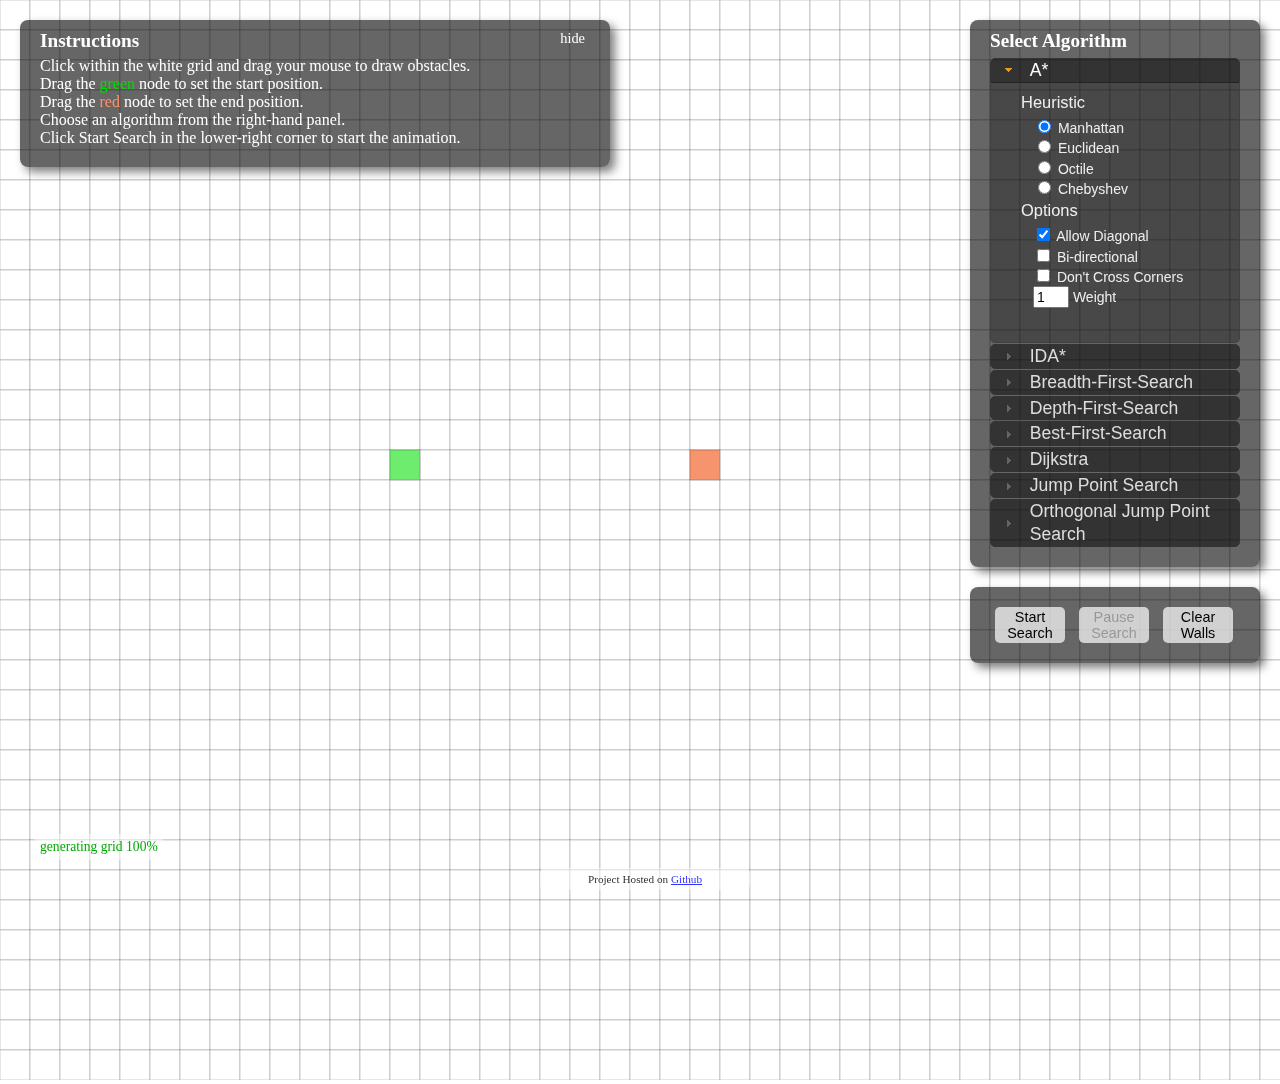
==== visual/index.html @ 8f756c2e "Add files via upload" ====
<!DOCTYPE HTML>
<html lang="en">
  <head>
    <meta charset="UTF-8">
    <title>PathFinding.js</title>

    <link rel="stylesheet" href="./css/style.css" />
    <link rel="stylesheet" href="./lib/themes/jquery.ui.all.css" />

    <script type="text/javascript" src="./lib/raphael-min.js"></script>
    <script type="text/javascript" src="./lib/es5-shim.min.js"></script>
    <script type="text/javascript" src="./lib/jquery-1.7.2.min.js"></script>
    <script type="text/javascript" src="./lib/state-machine.min.js"></script>
    <script type="text/javascript" src="./lib/async.min.js"></script>

    <script type="text/javascript" src="./lib/ui/jquery.ui.core.min.js"></script>
    <script type="text/javascript" src="./lib/ui/jquery.ui.widget.min.js"></script>
    <script type="text/javascript" src="./lib/ui/jquery.ui.mouse.min.js"></script>
    <script type="text/javascript" src="./lib/ui/jquery.ui.draggable.min.js"></script>
    <script type="text/javascript" src="./lib/ui/jquery.ui.accordion.min.js"></script>
    <script type="text/javascript" src="./lib/ui/jquery.ui.slider.min.js"></script>

    <script type="text/javascript" src="./lib/pathfinding-browser.min.js"></script>

    <script type="text/javascript" src="./js/view.js"></script>
    <script type="text/javascript" src="./js/controller.js"></script>
    <script type="text/javascript" src="./js/panel.js"></script>
    <script type="text/javascript" src="./js/main.js"></script>
  </head>
  <body>
    <div id="draw_area"></div>

    <div id="instructions_panel" class="panel">
      <header>
        <h2 class="header_title">Instructions</h2>
        <span id="hide_instructions">hide</span>
      </header>
      Click within the <span class="white">white</span> grid and drag your mouse to draw obstacles. <br>
      Drag the <span class="green">green</span> node to set the start position. <br>
      Drag the <span class="red">red</span> node to set the end position. <br>
      Choose an algorithm from the right-hand panel. <br>
      Click Start Search in the lower-right corner to start the animation.
    </div>

    <div id="algorithm_panel" class="panel right_panel">
      <header><h2 class="header_title">Select Algorithm</h2></header>

      <div class="accordion">
        <h3 id="astar_header"><a href="#">A*</a></h3>
        <div id="astar_section" class="finder_section">
          <header class="option_header">
            <h3>Heuristic</h3>
          </header>
          <div id="astar_heuristic" class="sub_options">
            <input type="radio" name="astar_heuristic" value="manhattan" checked />
            <label class="option_label">Manhattan</label> <br>
            <input type="radio" name="astar_heuristic" value="euclidean"/>
            <label class="option_label">Euclidean</label> <br>
            <input type="radio" name="astar_heuristic" value="octile"/>
            <label class="option_label">Octile</label> <br>
            <input type="radio" name="astar_heuristic" value="chebyshev"/>
            <label class="option_label">Chebyshev</label> <br>
          </div>

          <header class="option_header">
            <h3>Options</h3>
          </header>
          <div class="optional sub_options">
            <input type="checkbox" class="allow_diagonal" checked>
            <label class="option_label">Allow Diagonal</label> <br>
            <input type="checkbox" class="bi-directional">
            <label class="option_label">Bi-directional</label> <br>
            <input type="checkbox" class="dont_cross_corners">
            <label class="option_label">Don't Cross Corners</label> <br>
            <input class="spinner" name="astar_weight" value="1">
            <label class="option_label">Weight</label> <br>
          </div>
        </div>

        <h3 id="ida_header"><a href="#">IDA*</a></h3>
        <div id="ida_section" class="finder_section">
          <header class="option_header">
            <h3>Heuristic</h3>
          </header>
          <div id="ida_heuristic" class="sub_options">
            <input type="radio" name="ida_heuristic" value="manhattan" checked />
            <label class="option_label">Manhattan</label> <br>
            <input type="radio" name="ida_heuristic" value="euclidean"/>
            <label class="option_label">Euclidean</label> <br>
            <input type="radio" name="ida_heuristic" value="octile"/>
            <label class="option_label">Octile</label> <br>
            <input type="radio" name="ida_heuristic" value="chebyshev"/>
            <label class="option_label">Chebyshev</label> <br>
          </div>
          <header class="option_header">
            <h3>Options</h3>
          </header>
          <div class="optional sub_options">
            <input type="checkbox" class="allow_diagonal" checked>
            <label class="option_label">Allow Diagonal</label> <br>
            <input type="checkbox" class="dont_cross_corners">
            <label class="option_label">Don't Cross Corners</label> <br>
            <input class="spinner" name="astar_weight" value="1">
            <label class="option_label">Weight</label> <br>
            <input class="spinner" name="time_limit" value="10">
            <label class="option_label">Seconds limit</label> <br>
            <input type="checkbox" class="track_recursion" checked />
            <label class="option_label">Visualize recursion</label> <br>
          </div>
        </div>

        <h3 id="breadthfirst_header"><a href="#">Breadth-First-Search</a></h3>
        <div id="breadthfirst_section" class="finder_section">
          <header class="option_header">
            <h3>Options</h3>
          </header>
          <div class="optional sub_options">
            <input type="checkbox" class="allow_diagonal" checked>
            <label class="option_label">Allow Diagonal</label> <br>
            <input type="checkbox" class="bi-directional">
            <label class="option_label">Bi-directional</label> <br>
            <input type="checkbox" class="dont_cross_corners">
            <label class="option_label">Don't Cross Corners</label> <br>
          </div>
        </div>

        <h3 id="depthfirst_header"><a href="#">Depth-First-Search</a></h3>
        <div id="depthfirst_section" class="finder_section">
          <header class="option_header">
            <h3>Options</h3>
          </header>
          <div class="optional sub_options">
            <input type="checkbox" class="allow_diagonal" checked>
            <label class="option_label">Allow Diagonal</label> <br>
            <input type="checkbox" class="dont_cross_corners">
            <label class="option_label">Don't Cross Corners</label> <br>
          </div>
        </div>

        <h3 id="bestfirst_header"><a href="#">Best-First-Search</a></h3>
        <div id="bestfirst_section" class="finder_section">
          <header class="option_header">
            <h3>Heuristic</h3>
          </header>
          <div id="bestfirst_heuristic" class="sub_options">
            <input type="radio" name="bestfirst_heuristic" value="manhattan" checked />
            <label class="option_label">Manhattan</label> <br>
            <input type="radio" name="bestfirst_heuristic" value="euclidean"/>
            <label class="option_label">Euclidean</label> <br>
            <input type="radio" name="bestfirst_heuristic" value="octile"/>
            <label class="option_label">Octile</label> <br>
            <input type="radio" name="bestfirst_heuristic" value="chebyshev"/>
            <label class="option_label">Chebyshev</label> <br>
          </div>

          <header class="option_header">
            <h3>Options</h3>
          </header>
          <div class="optional sub_options">
            <input type="checkbox" class="allow_diagonal" checked>
            <label class="option_label">Allow Diagonal</label> <br>
            <input type="checkbox" class="bi-directional">
            <label class="option_label">Bi-directional</label> <br>
            <input type="checkbox" class="dont_cross_corners">
            <label class="option_label">Don't Cross Corners</label> <br>
          </div>
        </div>

        <h3 id="dijkstra_header"><a href="#">Dijkstra</a></h3>
        <div id="dijkstra_section" class="finder_section">
          <header class="option_header">
            <h3>Options</h3>
          </header>
          <div class="optional sub_options">
            <input type="checkbox" class="allow_diagonal" checked>
            <label class="option_label">Allow Diagonal</label> <br>
            <input type="checkbox" class="bi-directional">
            <label class="option_label">Bi-directional</label> <br>
            <input type="checkbox" class="dont_cross_corners">
            <label class="option_label">Don't Cross Corners</label> <br>
          </div>
        </div>

        <h3 id="jump_point_header"><a href="#">Jump Point Search</a></h3>
        <div id="jump_point_section" class="finder_section">
          <header class="option_header">
            <h3>Heuristic</h3>
          </header>
          <div id="jump_point_heuristic" class="sub_options">
            <input type="radio" name="jump_point_heuristic" value="manhattan" checked />
            <label class="option_label">Manhattan</label> <br>
            <input type="radio" name="jump_point_heuristic" value="euclidean"/>
            <label class="option_label">Euclidean</label> <br>
            <input type="radio" name="jump_point_heuristic" value="octile"/>
            <label class="option_label">Octile</label> <br>
            <input type="radio" name="jump_point_heuristic" value="chebyshev"/>
            <label class="option_label">Chebyshev</label> <br>
          </div>
          <header class="option_header">
            <h3>Options</h3>
          </header>
          <div class="optional sub_options">
            <input type="checkbox" class="track_recursion" checked>
            <label class="option_label">Visualize recursion</label> <br>
          </div>
        </div>

	<h3 id="orth_jump_point_header"><a href="#">Orthogonal Jump Point Search</a></h3>
        <div id="orth_jump_point_section" class="finder_section">
          <header class="option_header">
            <h3>Heuristic</h3>
          </header>
          <div id="orth_jump_point_heuristic" class="sub_options">
            <input type="radio" name="orth_jump_point_heuristic" value="manhattan" checked />
            <label class="option_label">Manhattan</label> <br>
            <input type="radio" name="orth_jump_point_heuristic" value="euclidean"/>
            <label class="option_label">Euclidean</label> <br>
            <input type="radio" name="orth_jump_point_heuristic" value="octile"/>
            <label class="option_label">Octile</label> <br>
            <input type="radio" name="orth_jump_point_heuristic" value="chebyshev"/>
            <label class="option_label">Chebyshev</label> <br>
          </div>
          <header class="option_header">
            <h3>Options</h3>
          </header>
          <div class="optional sub_options">
            <input type="checkbox" class="track_recursion" checked>
            <label class="option_label">Visualize recursion</label> <br>
          </div>
        </div>

      </div><!-- .accordion -->
    </div><!-- #algorithm_panel -->

    <div id="play_panel" class="panel right_panel">
      <button id="button1" class="control_button">Start Search</button>
      <button id="button2" class="control_button">Pause Search</button>
      <button id="button3" class="control_button">Clear Walls</button>
    </div>

    <div id="stats"></div>

    <footer>
      Project Hosted on <a href="http://github.com/qiao/PathFinding.js">Github</a>
    </footer>

  </body>
</html>
---- visual/css/style.css ----
body {
    padding: 0px;
    margin: 0px;
    overflow: hidden;
}

input {
    cursor: pointer;
}

h1, h2, h3, h4, h5, h6 {
    margin: 0px;
    padding: 0px;
    font-weight: normal;
}

.header_title {
    font-size: 120%;
    font-weight: bold;
    padding-bottom: 5px;
    margin-top: -10px;
}


.panel {
    position: fixed;
    padding: 20px;
    background-color: rgba(0, 0, 0, 0.6);
    color: #fff;
    border-radius: 8px;
    box-shadow: 5px 5px 10px rgba(0, 0, 0, 0.5);
    cursor: default;
}

.right_panel {
    width: 250px;
    right: 20px;
}

#algorithm_panel {
    right: 20px;
    top: 20px;
}

#instructions_panel {
    top: 20px;
    left: 20px;
    width: 550px;
}

#hide_instructions {
    position: absolute;
    right: 25px;
    top: 10px;
    font-size: 90%;
    cursor: pointer;
}

#hide_instruction:hover {
    color: #fff;
    text-decoration: underline;
}

.option_header {
    font-size: 80%;
    margin-left: 20px;
}

.option_label {
    cursor: pointer;
}

button {
    border: none;
    background: rgba(255, 255, 255, 0.7);
    border-radius: 5px;
    font-size: 90%;
    cursor: pointer;
    padding: 2px 8px;
    margin: 0 2%;
    width: 28%;
}

button:hover {
    background: rgba(255, 255, 255, 0.9);
}

.finder_section {
    border: solid 1px #ddd;
    border-radius: 5px;
    margin: 5px;
}

.sub_options {
    padding: 2px;
    font-size: 14px;
    margin: 2px 30px 0;
}

#stats {
    position: fixed;
    bottom: 40px;
    left: 35px;
    color: #0a0;
    font-size: 85%;
    padding: 5px;
    background: rgba(255, 255, 255, 0.5);
    border-radius: 5px;
}

a {
    color: #33f;
}

footer {
    color: #333;
    font-size: 70%;
    text-align: center;
    position: fixed;
    width: 200px;
    bottom: 10px;
    left: 50%;
    margin-left: -100px;
    background: rgba(255, 255, 255, 0.5);
    padding: 5px;
    border-radius: 5px;
}

.white {
    color: #fff;
}

.green {
    color: #0d0;
}

.red {
    color: #ff9166;
}

.spinner {
    width: 2em;
}
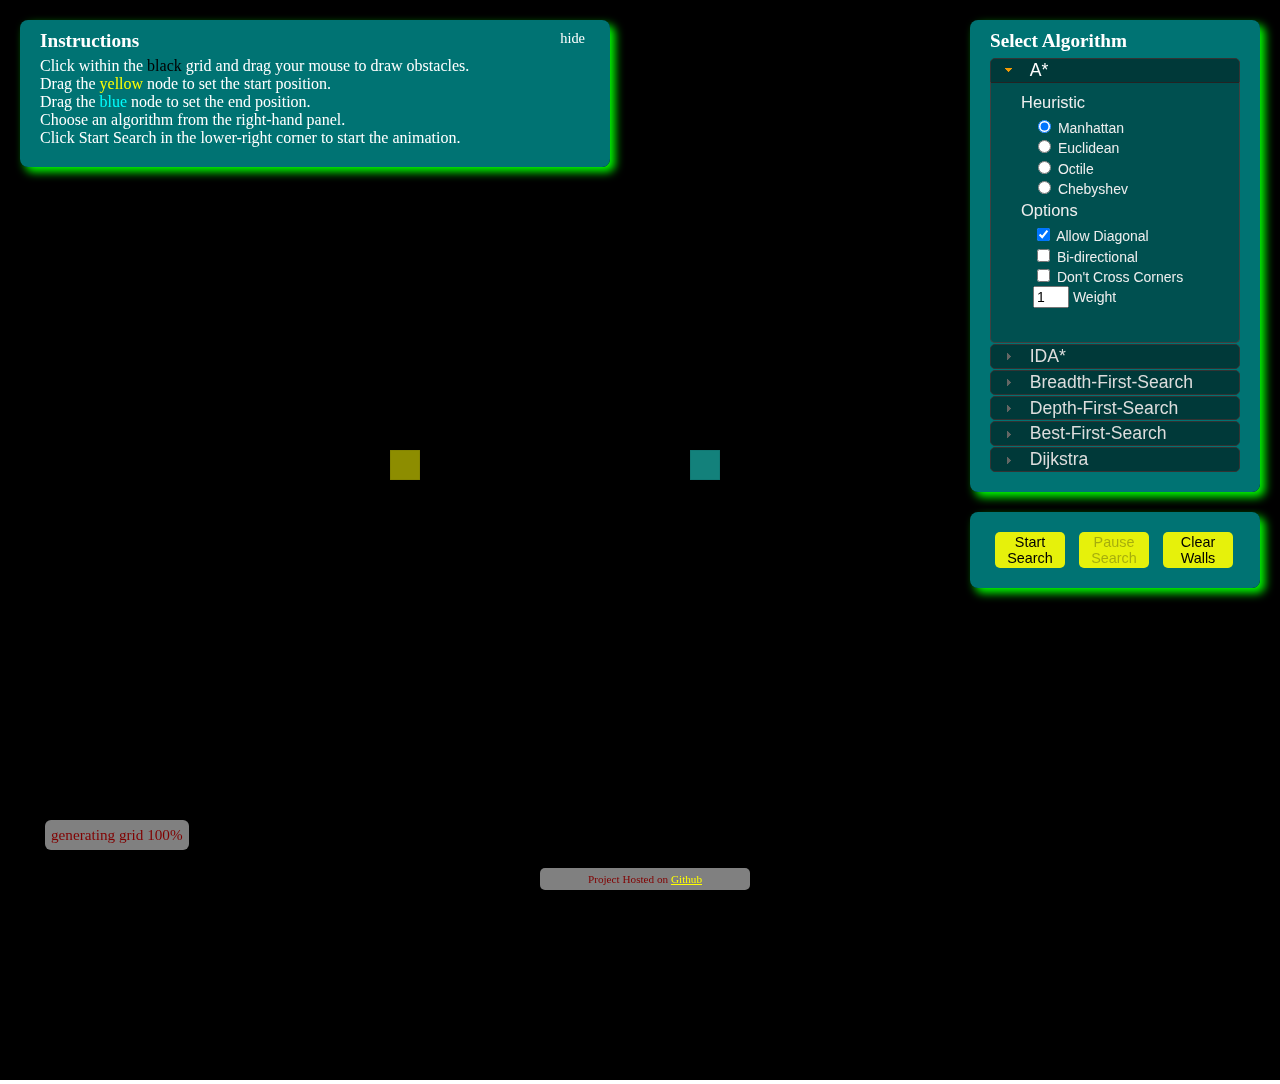
==== commit e802edd7: "Add files via upload" ====
--- a/visual/index.html
+++ b/visual/index.html
@@ -35,13 +35,13 @@
         <h2 class="header_title">Instructions</h2>
         <span id="hide_instructions">hide</span>
       </header>
-      Click within the <span class="white">white</span> grid and drag your mouse to draw obstacles. <br>
-      Drag the <span class="green">green</span> node to set the start position. <br>
-      Drag the <span class="red">red</span> node to set the end position. <br>
+      Click within the <span class="black">black</span> grid and drag your mouse to draw obstacles. <br>
+      Drag the <span class="yellow">yellow</span> node to set the start position. <br>
+      Drag the <span class="blue">blue</span> node to set the end position. <br>
       Choose an algorithm from the right-hand panel. <br>
       Click Start Search in the lower-right corner to start the animation.
     </div>
-
+    
     <div id="algorithm_panel" class="panel right_panel">
       <header><h2 class="header_title">Select Algorithm</h2></header>
 
@@ -181,53 +181,7 @@
           </div>
         </div>
 
-        <h3 id="jump_point_header"><a href="#">Jump Point Search</a></h3>
-        <div id="jump_point_section" class="finder_section">
-          <header class="option_header">
-            <h3>Heuristic</h3>
-          </header>
-          <div id="jump_point_heuristic" class="sub_options">
-            <input type="radio" name="jump_point_heuristic" value="manhattan" checked />
-            <label class="option_label">Manhattan</label> <br>
-            <input type="radio" name="jump_point_heuristic" value="euclidean"/>
-            <label class="option_label">Euclidean</label> <br>
-            <input type="radio" name="jump_point_heuristic" value="octile"/>
-            <label class="option_label">Octile</label> <br>
-            <input type="radio" name="jump_point_heuristic" value="chebyshev"/>
-            <label class="option_label">Chebyshev</label> <br>
-          </div>
-          <header class="option_header">
-            <h3>Options</h3>
-          </header>
-          <div class="optional sub_options">
-            <input type="checkbox" class="track_recursion" checked>
-            <label class="option_label">Visualize recursion</label> <br>
-          </div>
-        </div>
-
-	<h3 id="orth_jump_point_header"><a href="#">Orthogonal Jump Point Search</a></h3>
-        <div id="orth_jump_point_section" class="finder_section">
-          <header class="option_header">
-            <h3>Heuristic</h3>
-          </header>
-          <div id="orth_jump_point_heuristic" class="sub_options">
-            <input type="radio" name="orth_jump_point_heuristic" value="manhattan" checked />
-            <label class="option_label">Manhattan</label> <br>
-            <input type="radio" name="orth_jump_point_heuristic" value="euclidean"/>
-            <label class="option_label">Euclidean</label> <br>
-            <input type="radio" name="orth_jump_point_heuristic" value="octile"/>
-            <label class="option_label">Octile</label> <br>
-            <input type="radio" name="orth_jump_point_heuristic" value="chebyshev"/>
-            <label class="option_label">Chebyshev</label> <br>
-          </div>
-          <header class="option_header">
-            <h3>Options</h3>
-          </header>
-          <div class="optional sub_options">
-            <input type="checkbox" class="track_recursion" checked>
-            <label class="option_label">Visualize recursion</label> <br>
-          </div>
-        </div>
+        
 
       </div><!-- .accordion -->
     </div><!-- #algorithm_panel -->
--- a/visual/css/style.css
+++ b/visual/css/style.css
@@ -25,10 +25,10 @@
 .panel {
     position: fixed;
     padding: 20px;
-    background-color: rgba(0, 0, 0, 0.6);
+    background-color: rgb(0,128,128,0.9);
     color: #fff;
     border-radius: 8px;
-    box-shadow: 5px 5px 10px rgba(0, 0, 0, 0.5);
+    box-shadow: 5px 5px 10px rgb(0,255,0);
     cursor: default;
 }
 
@@ -72,7 +72,7 @@
 
 button {
     border: none;
-    background: rgba(255, 255, 255, 0.7);
+    background: rgba(255,255,0, 0.9);
     border-radius: 5px;
     font-size: 90%;
     cursor: pointer;
@@ -99,21 +99,21 @@
 
 #stats {
     position: fixed;
-    bottom: 40px;
-    left: 35px;
-    color: #0a0;
-    font-size: 85%;
-    padding: 5px;
+    bottom: 50px;
+    left: 45px;
+    color: maroon;
+    font-size: 95%;
+    padding: 6px;
     background: rgba(255, 255, 255, 0.5);
-    border-radius: 5px;
+    border-radius: 6px;
 }
 
 a {
-    color: #33f;
+    color: #ffff00;
 }
 
 footer {
-    color: #333;
+    color: maroon;
     font-size: 70%;
     text-align: center;
     position: fixed;
@@ -121,23 +121,23 @@
     bottom: 10px;
     left: 50%;
     margin-left: -100px;
-    background: rgba(255, 255, 255, 0.5);
+    background: rgba(255,255,255, 0.5);
     padding: 5px;
     border-radius: 5px;
 }
 
-.white {
-    color: #fff;
+.black {
+    color: #000000;
 }
 
-.green {
-    color: #0d0;
+.yellow {
+    color: #ffff00;
 }
 
-.red {
-    color: #ff9166;
+.blue {
+    color: #00ffff;
 }
 
 .spinner {
     width: 2em;
-}
+}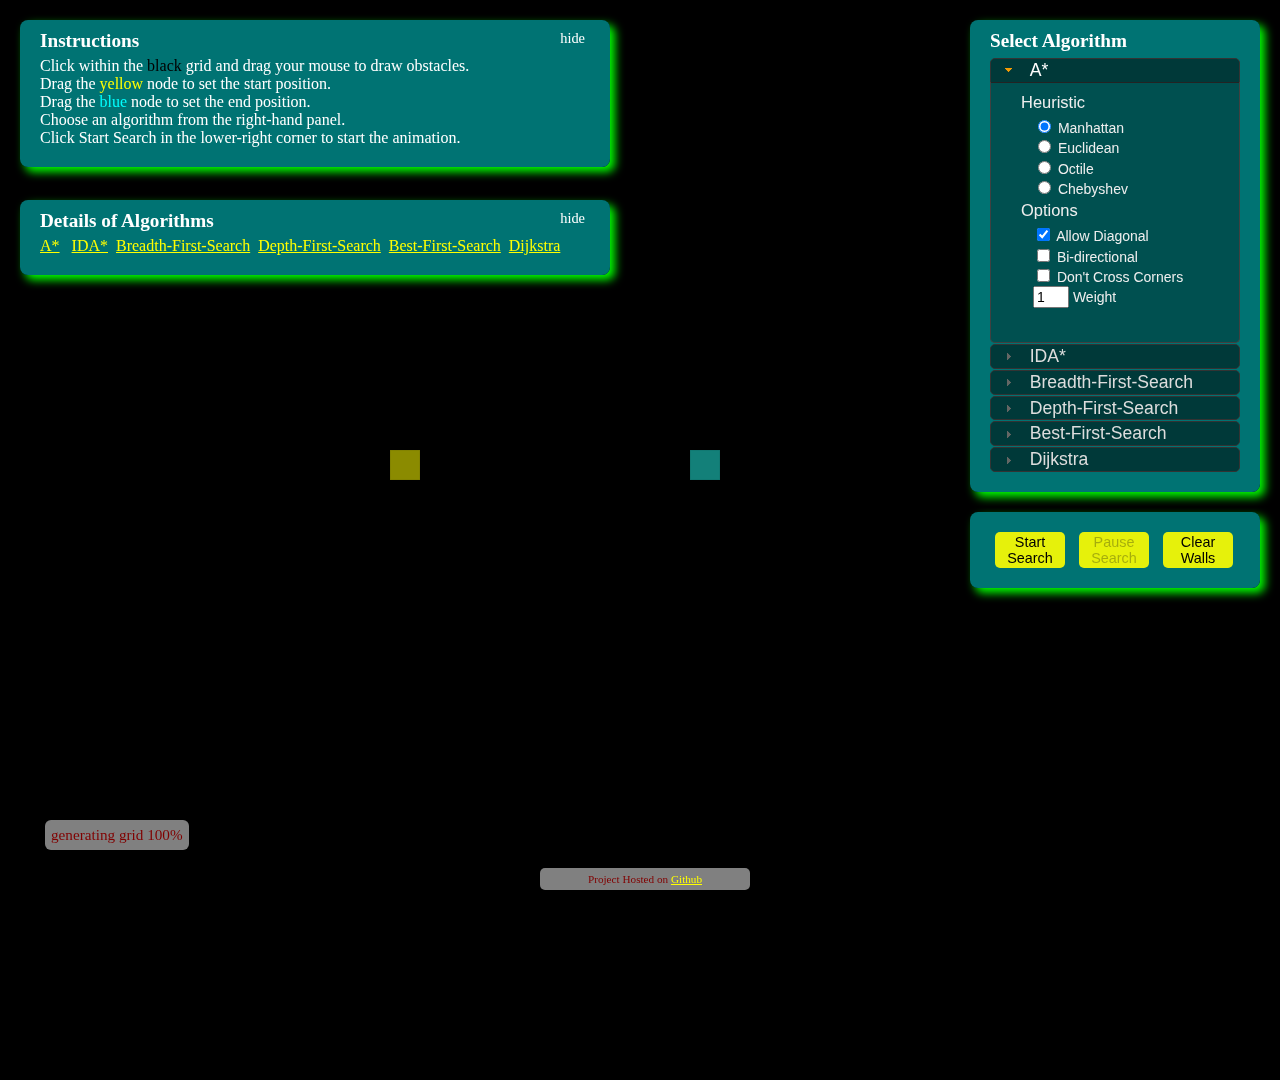
==== commit ecefb2aa: "Add files via upload" ====
--- a/visual/index.html
+++ b/visual/index.html
@@ -42,6 +42,19 @@
       Click Start Search in the lower-right corner to start the animation.
     </div>
     
+    <div id="detail_panel" class="panel">
+      <header>
+        <h2 class="header_title">Details of Algorithms</h2>
+        <span id="hide_detail">hide</span>
+      </header>
+      <a href="https://en.wikipedia.org/wiki/A*_search_algorithm">A*</a> &nbsp;
+      <a href="https://en.wikipedia.org/wiki/Iterative_deepening_A*">IDA*</a>&nbsp;
+      <a href="https://en.wikipedia.org/wiki/Breadth-first_search">Breadth-First-Search</a>&nbsp;
+      <a href="https://en.wikipedia.org/wiki/Depth-first_search">Depth-First-Search</a>&nbsp;
+      <a href="https://en.wikipedia.org/wiki/Best-first_search">Best-First-Search</a>&nbsp;
+      <a href="https://en.wikipedia.org/wiki/Dijkstra%27s_algorithm">Dijkstra</a>
+    </div>
+
     <div id="algorithm_panel" class="panel right_panel">
       <header><h2 class="header_title">Select Algorithm</h2></header>
 
--- a/visual/css/style.css
+++ b/visual/css/style.css
@@ -46,6 +46,20 @@
     top: 20px;
     left: 20px;
     width: 550px;
+}
+
+#detail_panel {
+    top: 200px;
+    left: 20px;
+    width: 550px;
+}
+
+#hide_detail {
+    position: absolute;
+    right: 25px;
+    top: 10px;
+    font-size: 90%;
+    cursor: pointer;
 }
 
 #hide_instructions {
@@ -140,4 +154,4 @@
 
 .spinner {
     width: 2em;
-}+}
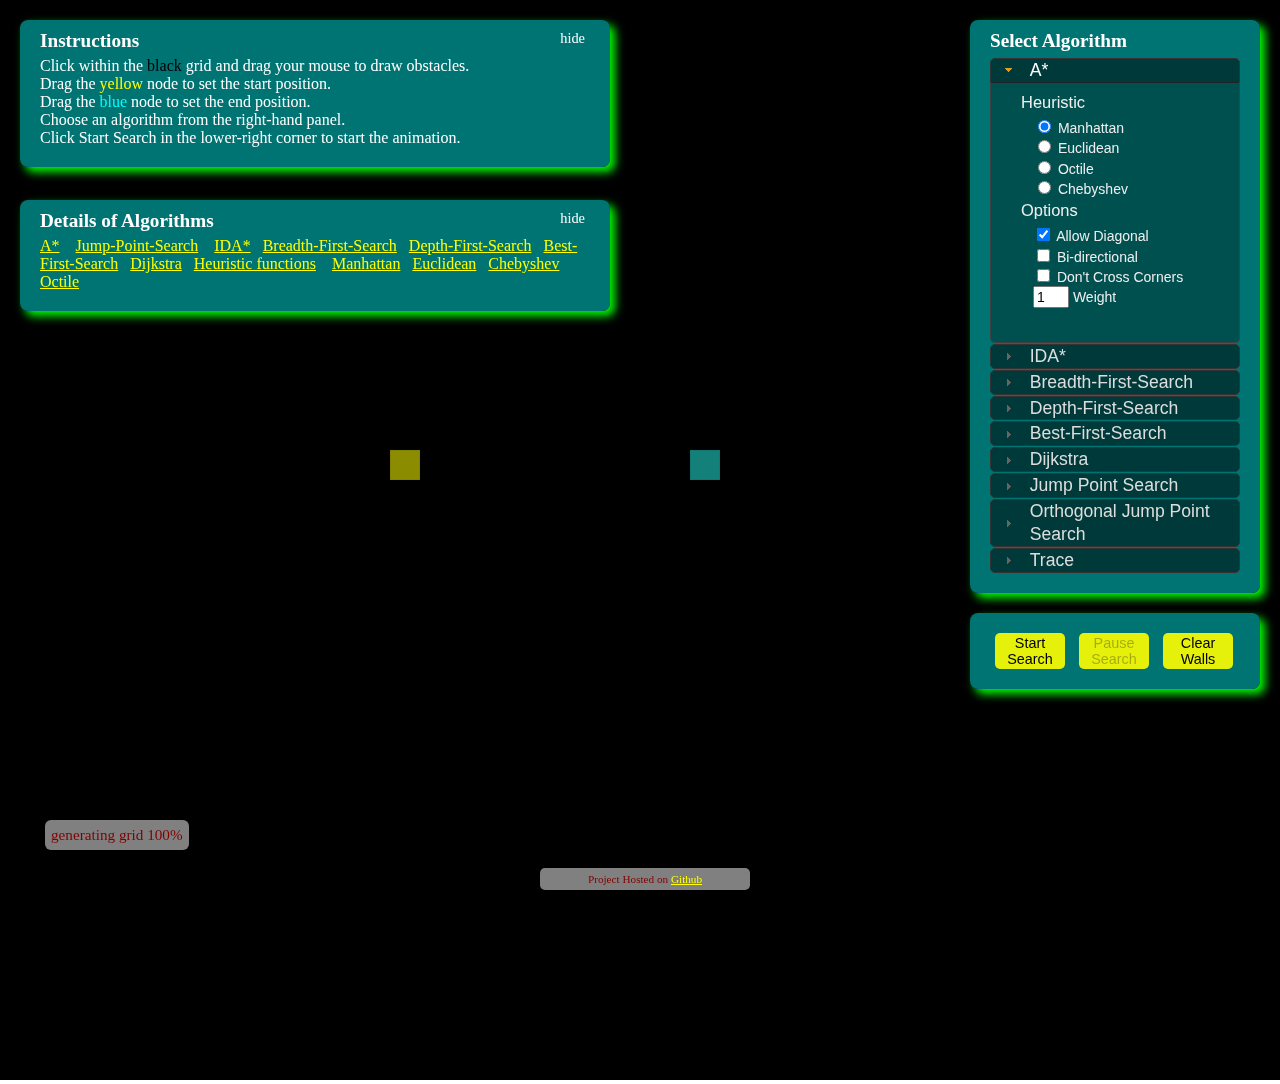
==== commit 25d0847b: "Add files via upload" ====
--- a/visual/index.html
+++ b/visual/index.html
@@ -6,7 +6,7 @@
 
     <link rel="stylesheet" href="./css/style.css" />
     <link rel="stylesheet" href="./lib/themes/jquery.ui.all.css" />
-
+    
     <script type="text/javascript" src="./lib/raphael-min.js"></script>
     <script type="text/javascript" src="./lib/es5-shim.min.js"></script>
     <script type="text/javascript" src="./lib/jquery-1.7.2.min.js"></script>
@@ -26,6 +26,8 @@
     <script type="text/javascript" src="./js/controller.js"></script>
     <script type="text/javascript" src="./js/panel.js"></script>
     <script type="text/javascript" src="./js/main.js"></script>
+    
+
   </head>
   <body>
     <div id="draw_area"></div>
@@ -47,17 +49,24 @@
         <h2 class="header_title">Details of Algorithms</h2>
         <span id="hide_detail">hide</span>
       </header>
-      <a href="https://en.wikipedia.org/wiki/A*_search_algorithm">A*</a> &nbsp;
-      <a href="https://en.wikipedia.org/wiki/Iterative_deepening_A*">IDA*</a>&nbsp;
-      <a href="https://en.wikipedia.org/wiki/Breadth-first_search">Breadth-First-Search</a>&nbsp;
-      <a href="https://en.wikipedia.org/wiki/Depth-first_search">Depth-First-Search</a>&nbsp;
-      <a href="https://en.wikipedia.org/wiki/Best-first_search">Best-First-Search</a>&nbsp;
-      <a href="https://en.wikipedia.org/wiki/Dijkstra%27s_algorithm">Dijkstra</a>
+      <a href="https://en.wikipedia.org/wiki/A*_search_algorithm" target="_blank">A*</a> &nbsp;&nbsp;
+      <a href="https://en.wikipedia.org/wiki/Jump_point_search" target="_blank">Jump-Point-Search</a> &nbsp;&nbsp;
+      <a href="https://en.wikipedia.org/wiki/Iterative_deepening_A*" target="_blank">IDA*</a>&nbsp;&nbsp;
+      <a href="https://en.wikipedia.org/wiki/Breadth-first_search" target="_blank">Breadth-First-Search</a>&nbsp;&nbsp;
+      <a href="https://en.wikipedia.org/wiki/Depth-first_search" target="_blank">Depth-First-Search</a>&nbsp;&nbsp;
+      <a href="https://en.wikipedia.org/wiki/Best-first_search" target="_blank">Best-First-Search</a>&nbsp;&nbsp;
+      <a href="https://en.wikipedia.org/wiki/Dijkstra%27s_algorithm" target="_blank">Dijkstra</a>&nbsp;&nbsp;
+      <a href="https://en.wikipedia.org/wiki/Heuristic_(computer_science)" target="_blank">Heuristic functions</a> &nbsp;&nbsp;
+      <a href="https://en.wikipedia.org/wiki/Admissible_heuristic" target="_blank">Manhattan</a>&nbsp;&nbsp;
+      <a href="https://en.wikipedia.org/wiki/Euclidean_distance" target="_blank">Euclidean</a>&nbsp;&nbsp;
+      <a href="https://en.wikipedia.org/wiki/Chebyshev_distance" target="_blank">Chebyshev</a>&nbsp;&nbsp;
+      <a href="http://theory.stanford.edu/~amitp/GameProgramming/Heuristics.html" target="_blank">Octile</a>
     </div>
-
+<!-- <div class="widget-content"> -->
     <div id="algorithm_panel" class="panel right_panel">
+      
       <header><h2 class="header_title">Select Algorithm</h2></header>
-
+      
       <div class="accordion">
         <h3 id="astar_header"><a href="#">A*</a></h3>
         <div id="astar_section" class="finder_section">
@@ -145,6 +154,8 @@
           <div class="optional sub_options">
             <input type="checkbox" class="allow_diagonal" checked>
             <label class="option_label">Allow Diagonal</label> <br>
+            <input type="checkbox" class="bi-directional">
+            <label class="option_label">Bi-directional</label> <br>
             <input type="checkbox" class="dont_cross_corners">
             <label class="option_label">Don't Cross Corners</label> <br>
           </div>
@@ -193,8 +204,76 @@
             <label class="option_label">Don't Cross Corners</label> <br>
           </div>
         </div>
-
         
+        <h3 id="jump_point_header"><a href="#">Jump Point Search</a></h3>
+        <div id="jump_point_section" class="finder_section">
+          <header class="option_header">
+            <h3>Heuristic</h3>
+          </header>
+          <div id="jump_point_heuristic" class="sub_options">
+            <input type="radio" name="jump_point_heuristic" value="manhattan" checked />
+            <label class="option_label">Manhattan</label> <br>
+            <input type="radio" name="jump_point_heuristic" value="euclidean"/>
+            <label class="option_label">Euclidean</label> <br>
+            <input type="radio" name="jump_point_heuristic" value="chebyshev"/>
+            <label class="option_label">Chebyshev</label> <br>
+          </div>
+          <header class="option_header">
+            <h3>Options</h3>
+          </header>
+          <div class="optional sub_options">
+            <input type="checkbox" class="track_recursion" checked>
+            <label class="option_label">Visualize recursion</label> <br>
+          </div>
+        </div>
+
+		<h3 id="orth_jump_point_header"><a href="#">Orthogonal Jump Point Search</a></h3>
+        <div id="orth_jump_point_section" class="finder_section">
+          <header class="option_header">
+            <h3>Heuristic</h3>
+          </header>
+          <div id="orth_jump_point_heuristic" class="sub_options">
+            <input type="radio" name="orth_jump_point_heuristic" value="manhattan" checked />
+            <label class="option_label">Manhattan</label> <br>
+            <input type="radio" name="orth_jump_point_heuristic" value="euclidean"/>
+            <label class="option_label">Euclidean</label> <br>
+            <input type="radio" name="orth_jump_point_heuristic" value="chebyshev"/>
+            <label class="option_label">Chebyshev</label> <br>
+          </div>
+          <header class="option_header">
+            <h3>Options</h3>
+          </header>
+          <div class="optional sub_options">
+            <input type="checkbox" class="track_recursion" checked>
+            <label class="option_label">Visualize recursion</label> <br>
+          </div>
+        </div>
+
+        <h3 id="trace_header"><a href="#">Trace</a></h3>
+        <div id="trace_section" class="finder_section">
+          <header class="option_header">
+            <h3>Heuristic</h3>
+          </header>
+          <div id="trace_heuristic" class="sub_options">
+            <input type="radio" name="trace_heuristic" value="manhattan" checked />
+            <label class="option_label">Manhattan</label> <br>
+            <input type="radio" name="trace_heuristic" value="euclidean"/>
+            <label class="option_label">Euclidean</label> <br>
+            <input type="radio" name="trace_heuristic" value="octile"/>
+            <label class="option_label">Octile</label> <br>
+            <input type="radio" name="trace_heuristic" value="chebyshev"/>
+            <label class="option_label">Chebyshev</label> <br>
+          </div>
+          <header class="option_header">
+            <h3>Options</h3>
+          </header>
+          <div class="optional sub_options">
+            <input type="checkbox" class="allow_diagonal" checked>
+            <label class="option_label">Allow Diagonal</label> <br>
+            <input type="checkbox" class="dont_cross_corners">
+            <label class="option_label">Don't Cross Corners</label> <br>
+          </div>
+        </div>
 
       </div><!-- .accordion -->
     </div><!-- #algorithm_panel -->
@@ -208,7 +287,7 @@
     <div id="stats"></div>
 
     <footer>
-      Project Hosted on <a href="http://github.com/qiao/PathFinding.js">Github</a>
+      Project Hosted on <a href="https://github.com/devanshi-25/Path_F-with-C_Wizards" target="_blank">Github</a>
     </footer>
 
   </body>
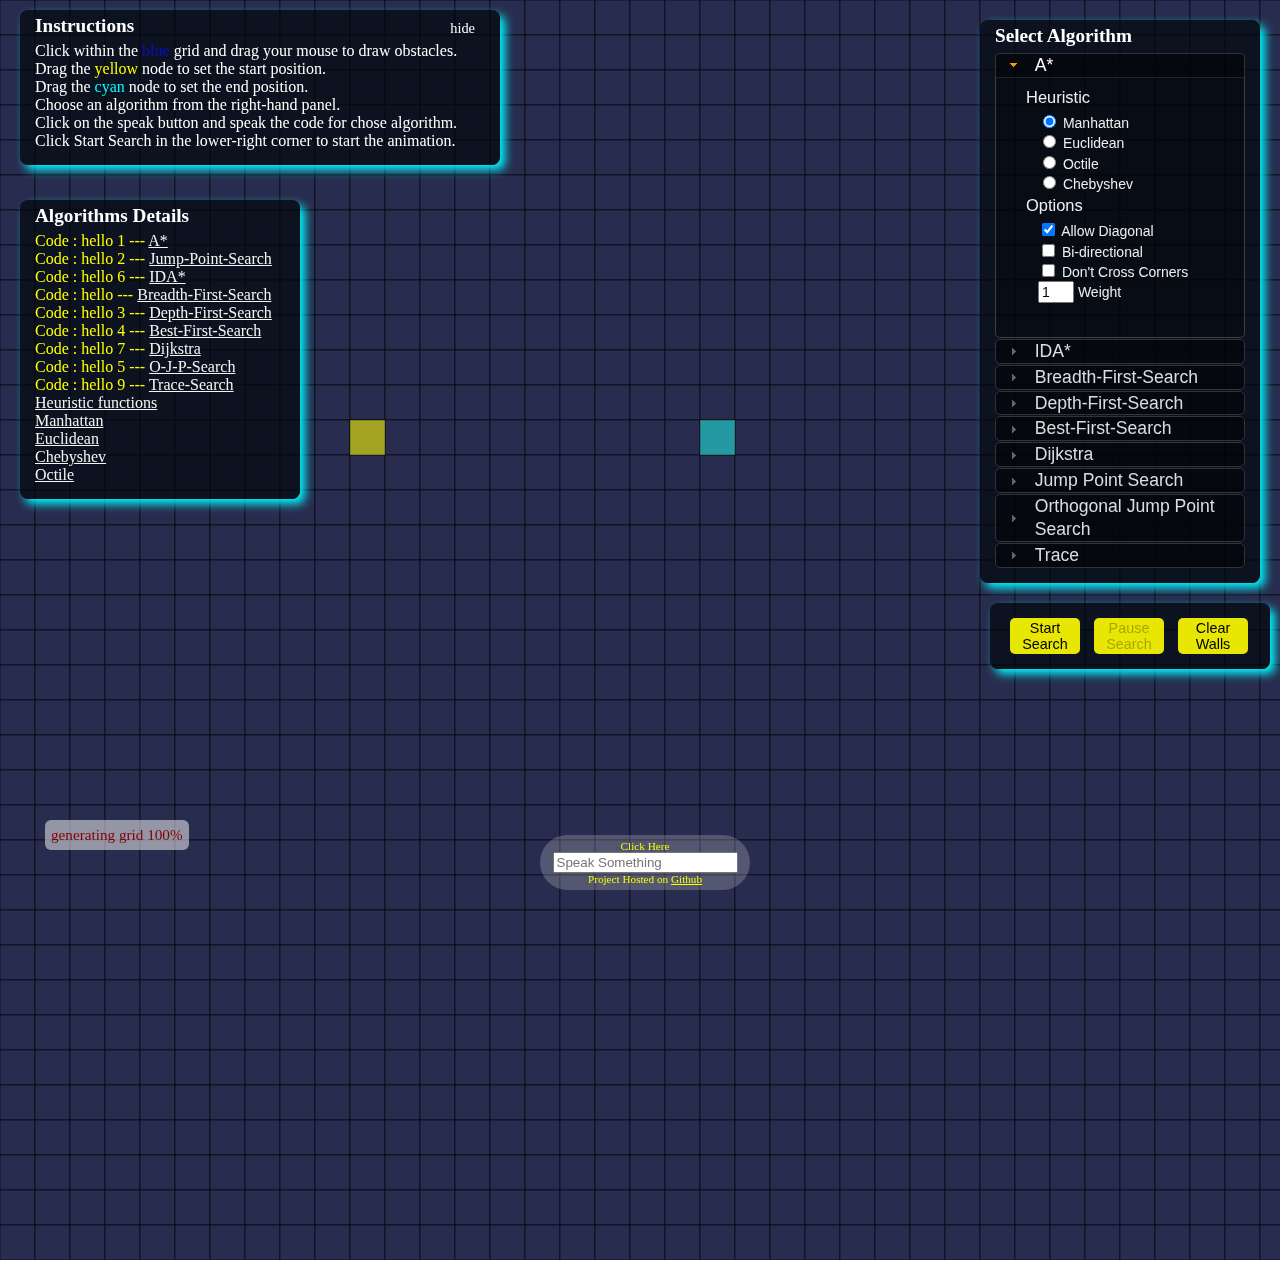
==== commit 9ea4a726: "Add files via upload" ====
--- a/visual/index.html
+++ b/visual/index.html
@@ -37,30 +37,33 @@
         <h2 class="header_title">Instructions</h2>
         <span id="hide_instructions">hide</span>
       </header>
-      Click within the <span class="black">black</span> grid and drag your mouse to draw obstacles. <br>
+      Click within the <span class="black">blue</span> grid and drag your mouse to draw obstacles. <br>
       Drag the <span class="yellow">yellow</span> node to set the start position. <br>
-      Drag the <span class="blue">blue</span> node to set the end position. <br>
+      Drag the <span class="blue">cyan</span> node to set the end position. <br>
       Choose an algorithm from the right-hand panel. <br>
+      Click on the speak button and speak the code for chose algorithm. <br>
       Click Start Search in the lower-right corner to start the animation.
     </div>
     
     <div id="detail_panel" class="panel">
       <header>
-        <h2 class="header_title">Details of Algorithms</h2>
-        <span id="hide_detail">hide</span>
+        <h2 class="header_title">Algorithms Details</h2>
       </header>
-      <a href="https://en.wikipedia.org/wiki/A*_search_algorithm" target="_blank">A*</a> &nbsp;&nbsp;
-      <a href="https://en.wikipedia.org/wiki/Jump_point_search" target="_blank">Jump-Point-Search</a> &nbsp;&nbsp;
-      <a href="https://en.wikipedia.org/wiki/Iterative_deepening_A*" target="_blank">IDA*</a>&nbsp;&nbsp;
-      <a href="https://en.wikipedia.org/wiki/Breadth-first_search" target="_blank">Breadth-First-Search</a>&nbsp;&nbsp;
-      <a href="https://en.wikipedia.org/wiki/Depth-first_search" target="_blank">Depth-First-Search</a>&nbsp;&nbsp;
-      <a href="https://en.wikipedia.org/wiki/Best-first_search" target="_blank">Best-First-Search</a>&nbsp;&nbsp;
-      <a href="https://en.wikipedia.org/wiki/Dijkstra%27s_algorithm" target="_blank">Dijkstra</a>&nbsp;&nbsp;
-      <a href="https://en.wikipedia.org/wiki/Heuristic_(computer_science)" target="_blank">Heuristic functions</a> &nbsp;&nbsp;
-      <a href="https://en.wikipedia.org/wiki/Admissible_heuristic" target="_blank">Manhattan</a>&nbsp;&nbsp;
-      <a href="https://en.wikipedia.org/wiki/Euclidean_distance" target="_blank">Euclidean</a>&nbsp;&nbsp;
-      <a href="https://en.wikipedia.org/wiki/Chebyshev_distance" target="_blank">Chebyshev</a>&nbsp;&nbsp;
-      <a href="http://theory.stanford.edu/~amitp/GameProgramming/Heuristics.html" target="_blank">Octile</a>
+      <span class="yellow">Code : hello 1 --- </span> <a href="https://en.wikipedia.org/wiki/A*_search_algorithm" target="_blank" style="color:whitesmoke">A*</a> &nbsp;&nbsp;<br>
+      <span class="yellow">Code : hello 2 --- </span> <a href="https://en.wikipedia.org/wiki/Jump_point_search" target="_blank" style="color:whitesmoke">Jump-Point-Search</a> &nbsp;&nbsp;<br>
+      <span class="yellow">Code : hello 6 --- </span> <a href="https://en.wikipedia.org/wiki/Iterative_deepening_A*" target="_blank" style="color:whitesmoke">IDA*</a>&nbsp;&nbsp;<br>
+      <span class="yellow">Code : hello --- </span> <a href="https://en.wikipedia.org/wiki/Breadth-first_search" target="_blank" style="color:whitesmoke">Breadth-First-Search</a>&nbsp;&nbsp;<br>
+      <span class="yellow">Code : hello 3 --- </span> <a href="https://en.wikipedia.org/wiki/Depth-first_search" target="_blank" style="color:whitesmoke">Depth-First-Search</a>&nbsp;&nbsp;<br>
+      <span class="yellow">Code : hello 4 --- </span> <a href="https://en.wikipedia.org/wiki/Best-first_search" target="_blank" style="color:whitesmoke">Best-First-Search</a>&nbsp;&nbsp;<br>
+      <span class="yellow">Code : hello 7 --- </span> <a href="https://en.wikipedia.org/wiki/Dijkstra%27s_algorithm" target="_blank" style="color:whitesmoke">Dijkstra</a>&nbsp;&nbsp;<br>
+      <span class="yellow">Code : hello 5 --- </span> <a href="https://github.com/Yonaba/Jumper/issues/20" target="_blank" style="color:whitesmoke">O-J-P-Search</a> &nbsp;&nbsp;<br>
+      <span class="yellow">Code : hello 9 --- </span> <a href="https://github.com/Yonaba/Jumper/issues/26" target="_blank" style="color:whitesmoke">Trace-Search</a>&nbsp;&nbsp;<br>
+      <a href="https://en.wikipedia.org/wiki/Heuristic_(computer_science)" target="_blank" style="color:whitesmoke">Heuristic functions</a> &nbsp;&nbsp;<br>
+      <a href="https://en.wikipedia.org/wiki/Admissible_heuristic" target="_blank" style="color:whitesmoke">Manhattan</a>&nbsp;&nbsp;<br>
+      <a href="https://en.wikipedia.org/wiki/Euclidean_distance" target="_blank" style="color:whitesmoke">Euclidean</a>&nbsp;&nbsp;<br>
+      <a href="https://en.wikipedia.org/wiki/Chebyshev_distance" target="_blank" style="color:whitesmoke">Chebyshev</a>&nbsp;&nbsp;<br>
+      <a href="http://theory.stanford.edu/~amitp/GameProgramming/Heuristics.html" target="_blank" style="color:whitesmoke">Octile</a><br>
+
     </div>
 <!-- <div class="widget-content"> -->
     <div id="algorithm_panel" class="panel right_panel">
@@ -286,7 +289,11 @@
 
     <div id="stats"></div>
 
+  
+
     <footer>
+      <label for="Speech Recognition">Click Here</label>
+      <input type="text" name="" id="speechToText" placeholder="Speak Something" onclick="record()"><br>
       Project Hosted on <a href="https://github.com/devanshi-25/Path_F-with-C_Wizards" target="_blank">Github</a>
     </footer>
 
--- a/visual/css/style.css
+++ b/visual/css/style.css
@@ -24,17 +24,17 @@
 
 .panel {
     position: fixed;
-    padding: 20px;
-    background-color: rgb(0,128,128,0.9);
+    padding: 15px;
+    background-color: rgba(3, 9, 15, 0.75);
     color: #fff;
     border-radius: 8px;
-    box-shadow: 5px 5px 10px rgb(0,255,0);
+    box-shadow: 5px 5px 10px rgb(0, 247, 255);
     cursor: default;
 }
 
 .right_panel {
     width: 250px;
-    right: 20px;
+    right: 10px;
 }
 
 #algorithm_panel {
@@ -43,15 +43,15 @@
 }
 
 #instructions_panel {
-    top: 20px;
+    top: 10px;
     left: 20px;
-    width: 550px;
+    width: 450px;
 }
 
 #detail_panel {
     top: 200px;
     left: 20px;
-    width: 550px;
+    width: 250px;
 }
 
 #hide_detail {
@@ -127,7 +127,7 @@
 }
 
 footer {
-    color: maroon;
+    color: rgb(247, 251, 0);
     font-size: 70%;
     text-align: center;
     position: fixed;
@@ -135,13 +135,13 @@
     bottom: 10px;
     left: 50%;
     margin-left: -100px;
-    background: rgba(255,255,255, 0.5);
+    background: rgba(255, 255, 255, 0.205);
     padding: 5px;
-    border-radius: 5px;
+    border-radius: 100px;
 }
 
 .black {
-    color: #000000;
+    color: #090cc8;
 }
 
 .yellow {
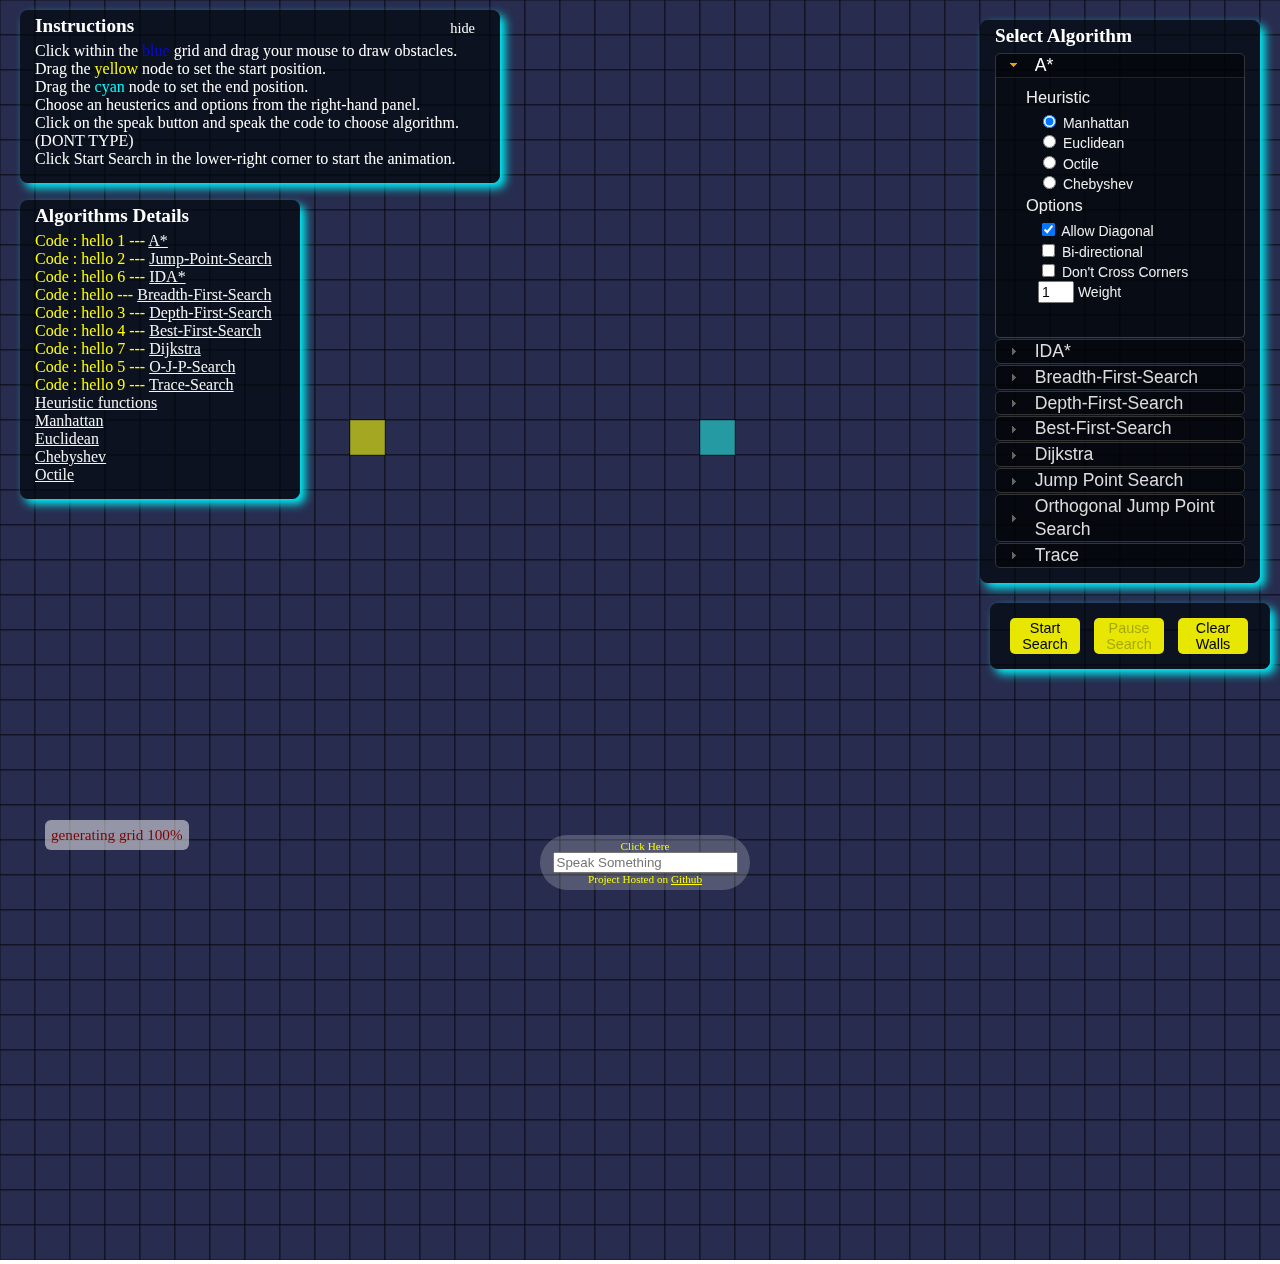
==== commit a085fb77: "Update index.html" ====
--- a/visual/index.html
+++ b/visual/index.html
@@ -40,8 +40,8 @@
       Click within the <span class="black">blue</span> grid and drag your mouse to draw obstacles. <br>
       Drag the <span class="yellow">yellow</span> node to set the start position. <br>
       Drag the <span class="blue">cyan</span> node to set the end position. <br>
-      Choose an algorithm from the right-hand panel. <br>
-      Click on the speak button and speak the code for chose algorithm. <br>
+      Choose an heusterics and options from the right-hand panel. <br>
+      Click on the speak button and speak the code to choose algorithm.(DONT TYPE) <br>
       Click Start Search in the lower-right corner to start the animation.
     </div>
     
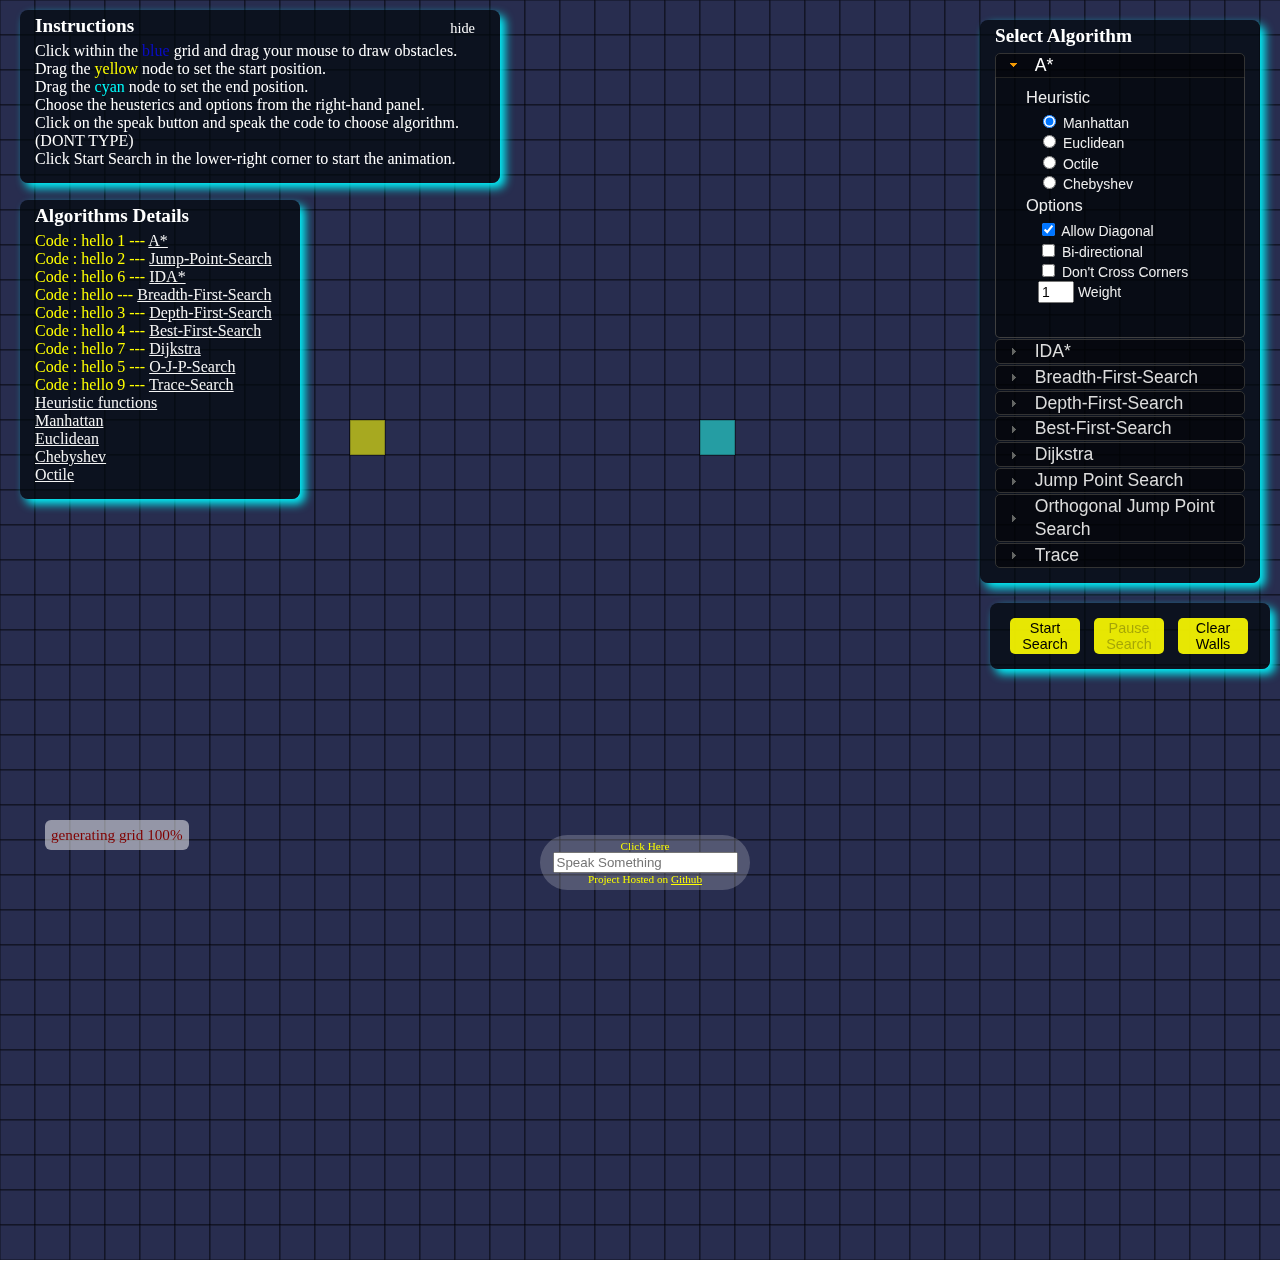
==== commit 1eac81f2: "Update index.html" ====
--- a/visual/index.html
+++ b/visual/index.html
@@ -40,7 +40,7 @@
       Click within the <span class="black">blue</span> grid and drag your mouse to draw obstacles. <br>
       Drag the <span class="yellow">yellow</span> node to set the start position. <br>
       Drag the <span class="blue">cyan</span> node to set the end position. <br>
-      Choose an heusterics and options from the right-hand panel. <br>
+      Choose the heusterics and options from the right-hand panel. <br>
       Click on the speak button and speak the code to choose algorithm.(DONT TYPE) <br>
       Click Start Search in the lower-right corner to start the animation.
     </div>
